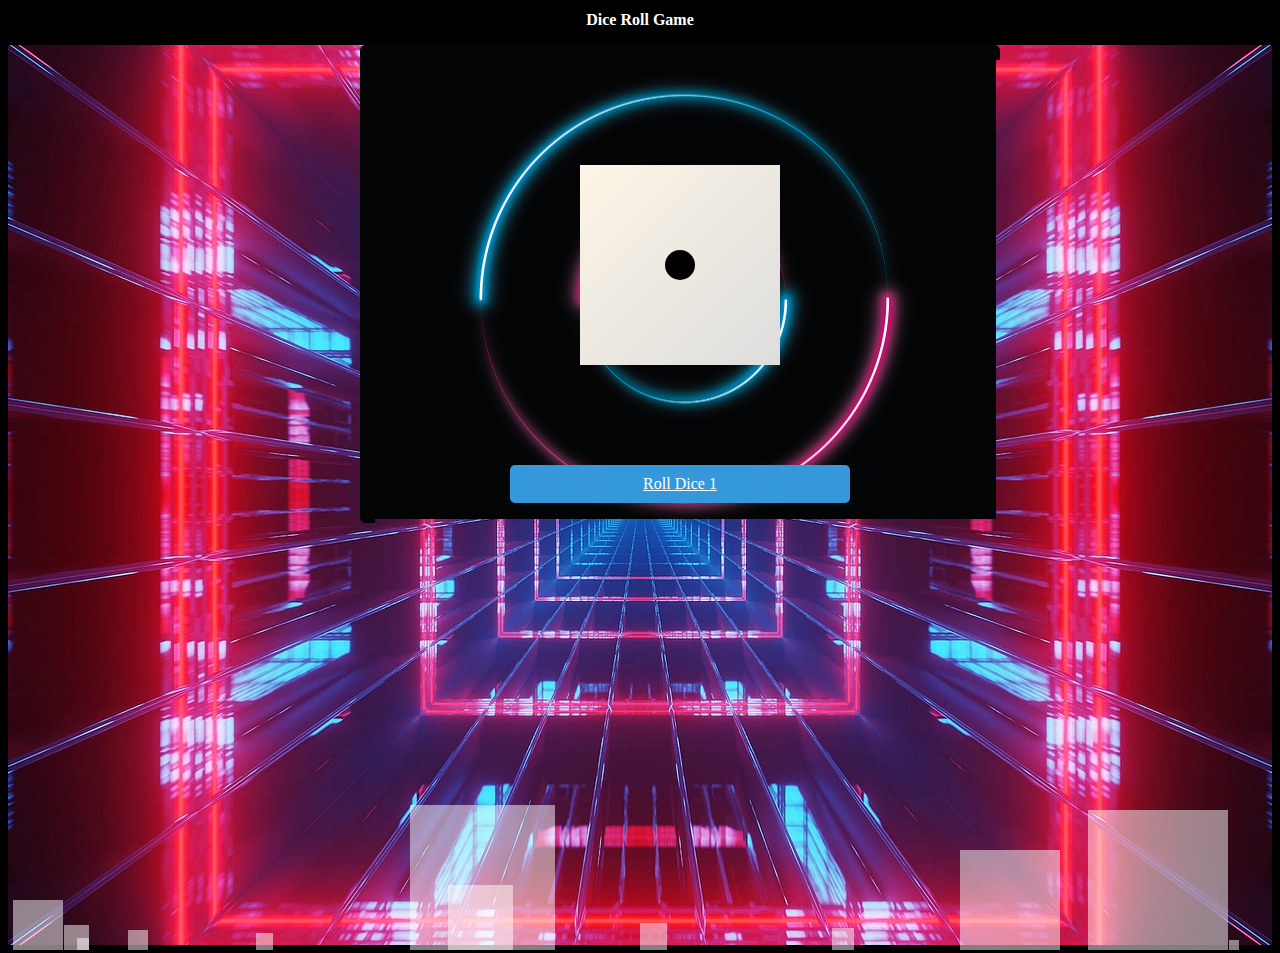
==== index.html @ da18c429 "Merge pull request #9 from tan8325/Sosa-Branch" ====
<!DOCTYPE html>
<html lang="en">
<head>
    <meta charset="UTF-8">
    <meta name="viewport" content="width=device-width, initial-scale=1.0">
    <title>Dice</title>
    <link rel="stylesheet" type="text/css" href="style.css">
    <link rel="stylesheet" type="text/css" href="backgroundstyle.css"> 
</head>
<body>
<h1>Dice Roll Game</h1>
<div class="backing"> <!-- backgroundstyle.css -->
    <ul class="die"> <!-- backgroundstyle.css -->
        <li></li>        <!-- backgroundstyle.css -->
        <li></li>
        <li></li>
        <li></li>
        <li></li>
        <li></li>
        <li></li>
        <li></li>
        <li></li>
        <li></li>
        <li></li>
        <li></li>
        <div class="container back">
            <div class="dice1" id="dice1">
                <div class="face face1">
                    <div class="dot"></div>
                </div>
                <div class="face face2">
                    <div class="dot"></div>
                    <div class="dot"></div>
                </div>
                <div class="face face3">
                    <div class="dot"></div>
                    <div class="dot"></div>
                    <div class="dot"></div>
                </div>
                <div class="face face4">
                    <div class="dot"></div>
                    <div class="dot"></div>
                    <div class="dot"></div>
                    <div class="dot"></div>
                </div>
                <div class="face face5">
                    <div class="dot"></div>
                    <div class="dot"></div>
                    <div class="dot"></div>
                    <div class="dot"></div>
                    <div class="dot"></div>
                </div>
                <div class="face face6">
                    <div class="dot"></div>
                    <div class="dot"></div>
                    <div class="dot"></div>
                    <div class="dot"></div>
                    <div class="dot"></div>
                    <div class="dot"></div>	
                </div>
            </div>
            <div class="dice2" id="dice2">
                <div class="face face1">
                    <div class="dot"></div>
                </div>
                <div class="face face2">
                    <div class="dot"></div>
                    <div class="dot"></div>
                </div>
                <div class="face face3">
                    <div class="dot"></div>
                    <div class="dot"></div>
                    <div class="dot"></div>
                </div>
                <div class="face face4">
                    <div class="dot"></div>
                    <div class="dot"></div>
                    <div class="dot"></div>
                    <div class="dot"></div>
                </div>
                <div class="face face5">
                    <div class="dot"></div>
                    <div class="dot"></div>
                    <div class="dot"></div>
                    <div class="dot"></div>
                    <div class="dot"></div>
                </div>
                <div class="face face6">
                    <div class="dot"></div>
                    <div class="dot"></div>
                    <div class="dot"></div>
                    <div class="dot"></div>
                    <div class="dot"></div>
                    <div class="dot"></div>	
                </div>
            </div>
            <a href="#dice1" id="dice1-link">Roll Dice 1</a>
            <a href="#dice2" id="dice2-link">Roll Dice 2</a>
            <a href="#dice3" id="dice3-link">Roll Dice 3</a>
        </div>
    </ul>
</div>
</body>
</html>
---- style.css ----
body {
  background: rgb(0,0,0);
/*  background: rgb(4, 68, 15);*/
}

h1{
  text-align: center;
  color: white;
  font-size: 16px;
}

.container {
  width: 100%;
  max-width: 600px;
  margin: 0 auto;
  padding: 20px;
/*  background-color: white;*/
  background: center url("images/tunnel.png"); /* background added by Sosa */
  background-size: cover;                      /* added by Sosa */
  border-radius: 5px;
  box-shadow: 0 0 10px rgba(0, 0, 0, 0.2);
  overflow: hidden;
}

.container a{
    padding: 10px 20px;
    background-color: #3498db;
    color: white;
    border: none;
    border-radius: 5px;
    cursor: pointer;
    font-size: 16px;
    display: block;
    text-align: center;
    width: 50%; /* blue button shortened by Sosa */
    margin: auto; /* added by Sosa */
}

.container a:hover {
  background-color: #0056b3; /* Darker blue on hover */
}

.dice1 {
  position: relative;
  width: 200px;
  height: 200px;
  margin: 100px auto;
  transform-style: preserve-3d;
}

.dice2 {
  position: relative;
  width: 200px;
  height: 200px;
  margin: 100px auto;
  transform-style: preserve-3d;
  transform: rotateX(180deg) rotateY(0deg); /* start on face4 */
}


/* On initial page load hide dice2, dice2 button, and dice3 button */
#dice2, #dice2-link, #dice3-link {
  display: none;
}

/* When dice1 roll button is clicked hide dice1 roll button, show dice2 roll button, and do roll1 animation on dice1 */
#dice1:target ~ #dice1-link {
  display: none;
}

#dice1:target ~ #dice2-link {
  display: block;
}

#dice1:target {
  animation: roll1 5s ease-in-out;
  animation-fill-mode: forwards
}

/* When dice2 roll button is clicked hide dice1 roll button, hide dice1, show dice3 roll button, show dice2, do roll2 animation on dice2 */

#dice1:target(+ #dice2:target){
  display: none;
}

#dice2:target ~ #dice2-link {
  display: none;
}

#dice2:target ~ #dice1-link {
  display: none;
}


#dice2:target ~ #dice3-link, #dice2:target{
  display: block;
}

#dice2:target{
  animation: roll2 5s ease-in-out;
  animation-delay: 0.3s;
  animation-fill-mode: forwards;
}


@keyframes roll1 {
  0% { transform: rotateX(0deg) rotateY(0deg); }
  16.66% { transform: rotateX(0deg) rotateY(60deg); }
  33.33% { transform: rotateX(60deg) rotateY(0deg); }
  50% { transform: rotateX(60deg) rotateY(60deg); }
  66.66% { transform: rotateX(-60deg) rotateY(0deg); }
  83.33% { transform: rotateX(0deg) rotateY(-60deg); }
  100% { transform: rotateX(180deg) rotateY(0deg); } /* land on face4 */
}

@keyframes roll2 {
  0% { transform: rotateX(180deg) rotateY(0deg); }
  16.66% { transform: rotateX(-60deg) rotateY(0deg); } 
  33.33% { transform: rotateX(60deg) rotateY(-60deg); }
  50% { transform: rotateX(60deg) rotateY(0deg); } 
  66.66% { transform: rotateX(0deg) rotateY(60deg); } 
  83.33% { transform: rotateX(0deg) rotateY(0deg); }
  100% { transform: rotateX(90deg) rotateY(0deg); }  /*land on face5 */
}


.face {
  width: 200px;
  height: 200px;
  background: linear-gradient(to right bottom, oldlace, #ddd);
  position: absolute;
}

.face1 { transform: rotateY(0deg) translateZ(100px); }
.face2 { transform: rotateX(90deg) translateZ(100px); }
.face3 { transform: rotateY(90deg) translateZ(100px); }
.face4 { transform: rotateY(180deg) translateZ(100px); }
.face5 { transform: rotateX(-90deg) translateZ(100px); }
.face6 { transform: rotateY(-90deg) translateZ(100px); }

.dot {
  width: 30px;
  height: 30px;
  background: black;
  border-radius: 50%;
  position: absolute;
  transform: translate(-50%, -50%);
}

/* Points on Face 1 */
.face1 .dot:nth-child(1) { top: 50%; left: 50%; }

/* Points on Face 2 */
.face2 .dot:nth-child(1) { top: 30%; left: 30%; }
.face2 .dot:nth-child(2) { top: 70%; left: 70%; }

/* Points on Face 3 */
.face3 .dot:nth-child(1) { top: 30%; left: 30%; }
.face3 .dot:nth-child(2) { top: 50%; left: 50%; }
.face3 .dot:nth-child(3) { top: 70%; left: 70%; }

/* Points on Face 4 */
.face4 .dot:nth-child(1) { top: 30%; left: 30%; }
.face4 .dot:nth-child(2) { top: 30%; left: 70%; }
.face4 .dot:nth-child(3) { top: 70%; left: 30%; }
.face4 .dot:nth-child(4) { top: 70%; left: 70%; }

/* Points on Face 5 */
.face5 .dot:nth-child(1) { top: 30%; left: 30%; }
.face5 .dot:nth-child(2) { top: 30%; left: 70%; }
.face5 .dot:nth-child(3) { top: 50%; left: 50%; }
.face5 .dot:nth-child(4) { top: 70%; left: 30%; }
.face5 .dot:nth-child(5) { top: 70%; left: 70%; }

/* Points on Face 6 */
.face6 .dot:nth-child(1) { top: 30%; left: 30%; }
.face6 .dot:nth-child(2) { top: 30%; left: 50%; }
.face6 .dot:nth-child(3) { top: 30%; left: 70%; }
.face6 .dot:nth-child(4) { top: 70%; left: 30%; }
.face6 .dot:nth-child(5) { top: 70%; left: 50%; }
.face6 .dot:nth-child(6) { top: 70%; left: 70%; }
---- backgroundstyle.css ----
/* backgroundstyle.css */


.backing
{
    background: center url("images/neon.jpg");
    width: 100%;
    height:100vh;
}

.die
{
    top: 0;
    left: 0;
    width: 100%;
    height: 100%;
    overflow: hidden;
}

.die li
{
    background: rgba(255, 255, 255, 0.5);
    position: absolute;
    list-style: none;
    display: block;
    width: 20px;
    height: 20px;
    animation: animate 5s linear infinite;
    bottom: -50px;
    
}

.die li:nth-child(1)
{
    left: 1%;
    width: 50px;
    height: 50px;
    animation-duration: 5s;
}


.die li:nth-child(2)
{
    left: 5%;
    width: 25px;
    height: 25px;
    animation-duration: 25s;
}

.die li:nth-child(3)
{
    left: 10%;
    width: 20px;
    height: 20px;
    animation-duration: 11s;
}

.die li:nth-child(4)
{
    left: 35%;
    width: 65px;
    height: 65px;
    animation-duration: 21s;
}

.die li:nth-child(5)
{
    left: 65%;
    width: 22px;
    height: 22px;
    animation-duration: 15s;
}

.die li:nth-child(6)
{
    left: 75%;
    width: 100px;
    height: 100px;
    animation-duration: 7s;
}

.die li:nth-child(7)
{
    left: 32%;
    width: 145px;
    height: 145px;
    animation-duration: 18s;
}

.die li:nth-child(8)
{
    left: 50%;
    width: 27px;
    height: 27px;
    animation-duration: 40s;
}

.die li:nth-child(9)
{
    left: 20%;
    width: 17px;
    height: 17px;
    animation-duration: 30s;
}

.die  li:nth-child(10)
{
    left: 85%;
    width: 140px;
    height: 140px;
    animation-duration: 11s;
}

.die  li:nth-child(11)
{
    left: 96%;
    width: 10px;
    height: 10px;
    animation-duration: 8s;
}

.die  li:nth-child(12)
{
    left: 6%;
    width: 12px;
    height: 12px;
    animation-duration: 4s;
}

@keyframes animate 
{

    50%
    {
        transform: translateY(0) rotate(0deg);
        opacity: 1;
        border-radius: 0;
    }

    50%
    {
        transform: translateY(-1000px) rotate(720deg);
        opacity: 1;
        border-radius: 0%;
    }


}

.back 
{
  --b: 5px;  /* border thickness */
  --d: -1px; /* distance from the edge */
  --o: 15px; /* offset on hover */
  --s: 1;    /* direction of the hover effect (+1 or -1)*/
  
  --_d: calc(var(--d) + var(--s)*1em);
  --_g: calc(100% - 2*(var(--_d) + var(--b)));
  --_m:
    conic-gradient(from 90deg at var(--_d) var(--_d),#0000 25%,#000 0)
     0 0/calc(100% - var(--_d)) calc(100% - var(--_d)),
    linear-gradient(#000 0 0) 50%/var(--_g) var(--_g) no-repeat;
  -webkit-mask: var(--_m);
          mask: var(--_m);
  font-size: 0;
  cursor: pointer;
  transition: .35s;
}

.back:hover 
{
  font-size: var(--o);
}
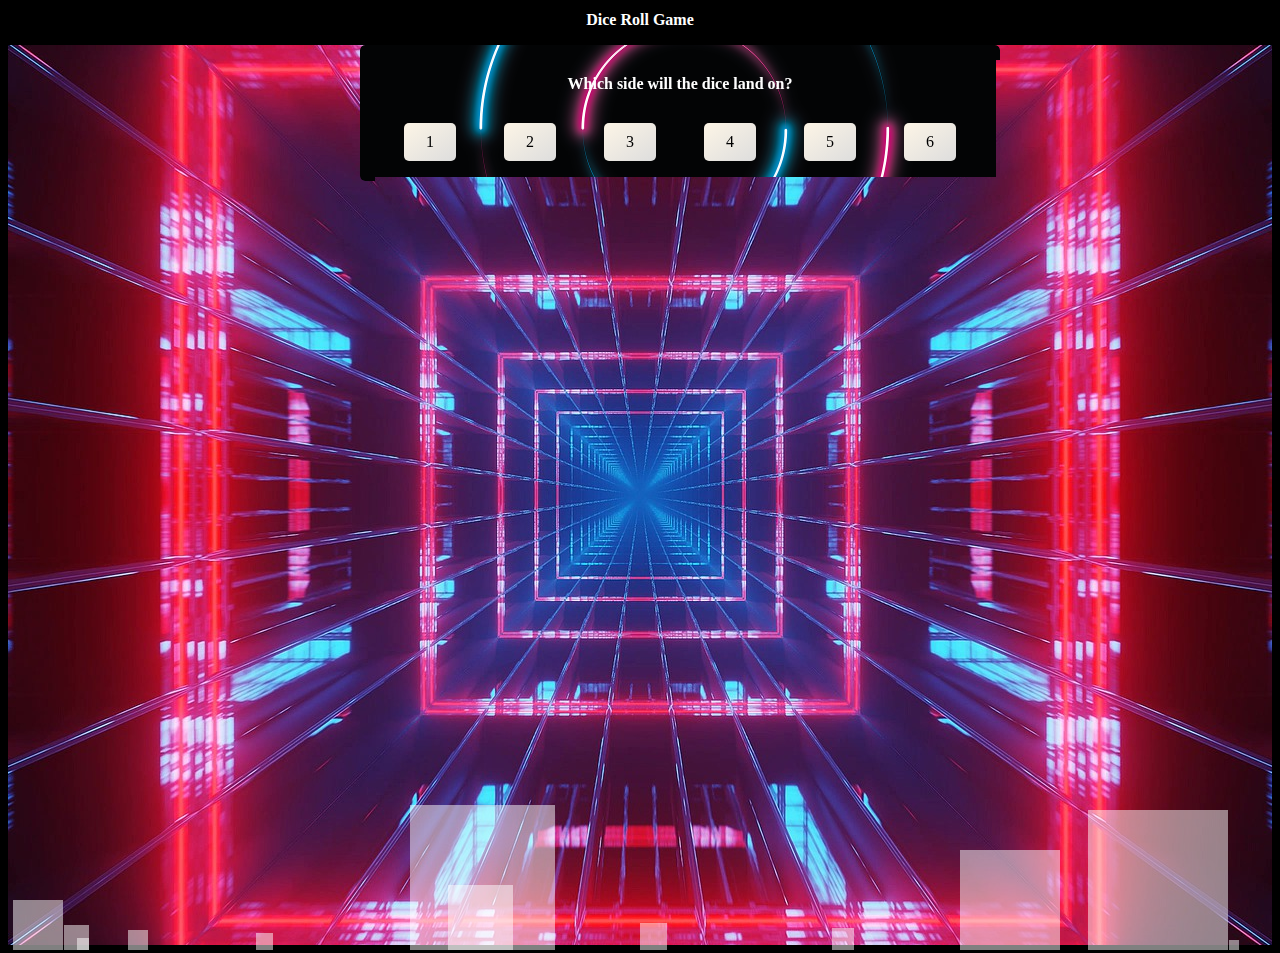
==== commit af3c0bfa: "Add files via upload" ====
--- a/index.html
+++ b/index.html
@@ -24,79 +24,231 @@
         <li></li>
         <li></li>
         <div class="container back">
-            <div class="dice1" id="dice1">
-                <div class="face face1">
-                    <div class="dot"></div>
-                </div>
-                <div class="face face2">
-                    <div class="dot"></div>
-                    <div class="dot"></div>
-                </div>
-                <div class="face face3">
-                    <div class="dot"></div>
-                    <div class="dot"></div>
-                    <div class="dot"></div>
-                </div>
-                <div class="face face4">
-                    <div class="dot"></div>
-                    <div class="dot"></div>
-                    <div class="dot"></div>
-                    <div class="dot"></div>
-                </div>
-                <div class="face face5">
-                    <div class="dot"></div>
-                    <div class="dot"></div>
-                    <div class="dot"></div>
-                    <div class="dot"></div>
-                    <div class="dot"></div>
-                </div>
-                <div class="face face6">
-                    <div class="dot"></div>
-                    <div class="dot"></div>
-                    <div class="dot"></div>
-                    <div class="dot"></div>
-                    <div class="dot"></div>
-                    <div class="dot"></div>	
-                </div>
-            </div>
-            <div class="dice2" id="dice2">
-                <div class="face face1">
-                    <div class="dot"></div>
-                </div>
-                <div class="face face2">
-                    <div class="dot"></div>
-                    <div class="dot"></div>
-                </div>
-                <div class="face face3">
-                    <div class="dot"></div>
-                    <div class="dot"></div>
-                    <div class="dot"></div>
-                </div>
-                <div class="face face4">
-                    <div class="dot"></div>
-                    <div class="dot"></div>
-                    <div class="dot"></div>
-                    <div class="dot"></div>
-                </div>
-                <div class="face face5">
-                    <div class="dot"></div>
-                    <div class="dot"></div>
-                    <div class="dot"></div>
-                    <div class="dot"></div>
-                    <div class="dot"></div>
-                </div>
-                <div class="face face6">
-                    <div class="dot"></div>
-                    <div class="dot"></div>
-                    <div class="dot"></div>
-                    <div class="dot"></div>
-                    <div class="dot"></div>
-                    <div class="dot"></div>	
-                </div>
-            </div>
-            <a href="#dice1" id="dice1-link">Roll Dice 1</a>
-            <a href="#dice2" id="dice2-link">Roll Dice 2</a>
-            <a href="#dice3" id="dice3-link">Roll Dice 3</a>
+            <h1>Which side will the dice land on?</h1>
+            <div class="reverse">
+                <a href="#dice1-1" class="white-box" id="choice1">1</a>
+                <a href="#dice1-2" class="white-box" id="choice2">2</a>
+                <a href="#dice1-3" class="white-box" id="choice3">3</a>
+                <a href="#dice1-4" class="white-box" id="choice4">4</a>
+                <a href="#dice1-5" class="white-box" id="choice5">5</a>
+                <a href="#dice1-6" class="white-box" id="choice6">6</a>
+            </div>
+            <div class="dice1" id="dice1-1">
+                <div class="face face1">
+                    <div class="dot"></div>
+                </div>
+                <div class="face face2">
+                    <div class="dot"></div>
+                    <div class="dot"></div>
+                </div>
+                <div class="face face3">
+                    <div class="dot"></div>
+                    <div class="dot"></div>
+                    <div class="dot"></div>
+                </div>
+                <div class="face face4">
+                    <div class="dot"></div>
+                    <div class="dot"></div>
+                    <div class="dot"></div>
+                    <div class="dot"></div>
+                </div>
+                <div class="face face5">
+                    <div class="dot"></div>
+                    <div class="dot"></div>
+                    <div class="dot"></div>
+                    <div class="dot"></div>
+                    <div class="dot"></div>
+                </div>
+                <div class="face face6">
+                    <div class="dot"></div>
+                    <div class="dot"></div>
+                    <div class="dot"></div>
+                    <div class="dot"></div>
+                    <div class="dot"></div>
+                    <div class="dot"></div>	
+                </div>
+            </div>
+            <h1 id="lose1">The dice landed on 4. You lose!</h1>
+            <div class="dice1" id="dice1-2">
+                <div class="face face1">
+                    <div class="dot"></div>
+                </div>
+                <div class="face face2">
+                    <div class="dot"></div>
+                    <div class="dot"></div>
+                </div>
+                <div class="face face3">
+                    <div class="dot"></div>
+                    <div class="dot"></div>
+                    <div class="dot"></div>
+                </div>
+                <div class="face face4">
+                    <div class="dot"></div>
+                    <div class="dot"></div>
+                    <div class="dot"></div>
+                    <div class="dot"></div>
+                </div>
+                <div class="face face5">
+                    <div class="dot"></div>
+                    <div class="dot"></div>
+                    <div class="dot"></div>
+                    <div class="dot"></div>
+                    <div class="dot"></div>
+                </div>
+                <div class="face face6">
+                    <div class="dot"></div>
+                    <div class="dot"></div>
+                    <div class="dot"></div>
+                    <div class="dot"></div>
+                    <div class="dot"></div>
+                    <div class="dot"></div>	
+                </div>
+            </div>
+            <h1 id="lose2">The dice landed on 4. You lose!</h1>
+            <div class="dice1" id="dice1-3">
+                <div class="face face1">
+                    <div class="dot"></div>
+                </div>
+                <div class="face face2">
+                    <div class="dot"></div>
+                    <div class="dot"></div>
+                </div>
+                <div class="face face3">
+                    <div class="dot"></div>
+                    <div class="dot"></div>
+                    <div class="dot"></div>
+                </div>
+                <div class="face face4">
+                    <div class="dot"></div>
+                    <div class="dot"></div>
+                    <div class="dot"></div>
+                    <div class="dot"></div>
+                </div>
+                <div class="face face5">
+                    <div class="dot"></div>
+                    <div class="dot"></div>
+                    <div class="dot"></div>
+                    <div class="dot"></div>
+                    <div class="dot"></div>
+                </div>
+                <div class="face face6">
+                    <div class="dot"></div>
+                    <div class="dot"></div>
+                    <div class="dot"></div>
+                    <div class="dot"></div>
+                    <div class="dot"></div>
+                    <div class="dot"></div>	
+                </div>
+            </div>
+            <h1 id="lose3">The dice landed on 4. You lose!</h1>
+            <div class="dice1" id="dice1-4">
+                <div class="face face1">
+                    <div class="dot"></div>
+                </div>
+                <div class="face face2">
+                    <div class="dot"></div>
+                    <div class="dot"></div>
+                </div>
+                <div class="face face3">
+                    <div class="dot"></div>
+                    <div class="dot"></div>
+                    <div class="dot"></div>
+                </div>
+                <div class="face face4">
+                    <div class="dot"></div>
+                    <div class="dot"></div>
+                    <div class="dot"></div>
+                    <div class="dot"></div>
+                </div>
+                <div class="face face5">
+                    <div class="dot"></div>
+                    <div class="dot"></div>
+                    <div class="dot"></div>
+                    <div class="dot"></div>
+                    <div class="dot"></div>
+                </div>
+                <div class="face face6">
+                    <div class="dot"></div>
+                    <div class="dot"></div>
+                    <div class="dot"></div>
+                    <div class="dot"></div>
+                    <div class="dot"></div>
+                    <div class="dot"></div>	
+                </div>
+            </div>
+            <h1 id="lose4">The dice landed on 4. You win!</h1>
+            <div class="dice1" id="dice1-5">
+                <div class="face face1">
+                    <div class="dot"></div>
+                </div>
+                <div class="face face2">
+                    <div class="dot"></div>
+                    <div class="dot"></div>
+                </div>
+                <div class="face face3">
+                    <div class="dot"></div>
+                    <div class="dot"></div>
+                    <div class="dot"></div>
+                </div>
+                <div class="face face4">
+                    <div class="dot"></div>
+                    <div class="dot"></div>
+                    <div class="dot"></div>
+                    <div class="dot"></div>
+                </div>
+                <div class="face face5">
+                    <div class="dot"></div>
+                    <div class="dot"></div>
+                    <div class="dot"></div>
+                    <div class="dot"></div>
+                    <div class="dot"></div>
+                </div>
+                <div class="face face6">
+                    <div class="dot"></div>
+                    <div class="dot"></div>
+                    <div class="dot"></div>
+                    <div class="dot"></div>
+                    <div class="dot"></div>
+                    <div class="dot"></div>	
+                </div>
+            </div>
+            <h1 id="lose5">The dice landed on 4. You lose!</h1>
+            <div class="dice1" id="dice1-6">
+                <div class="face face1">
+                    <div class="dot"></div>
+                </div>
+                <div class="face face2">
+                    <div class="dot"></div>
+                    <div class="dot"></div>
+                </div>
+                <div class="face face3">
+                    <div class="dot"></div>
+                    <div class="dot"></div>
+                    <div class="dot"></div>
+                </div>
+                <div class="face face4">
+                    <div class="dot"></div>
+                    <div class="dot"></div>
+                    <div class="dot"></div>
+                    <div class="dot"></div>
+                </div>
+                <div class="face face5">
+                    <div class="dot"></div>
+                    <div class="dot"></div>
+                    <div class="dot"></div>
+                    <div class="dot"></div>
+                    <div class="dot"></div>
+                </div>
+                <div class="face face6">
+                    <div class="dot"></div>
+                    <div class="dot"></div>
+                    <div class="dot"></div>
+                    <div class="dot"></div>
+                    <div class="dot"></div>
+                    <div class="dot"></div>	
+                </div>
+            </div>
+            <h1 id="lose6">The dice landed on 4. You lose!</h1>
         </div>
     </ul>
 </div>
--- a/style.css
+++ b/style.css
@@ -22,22 +22,29 @@
   overflow: hidden;
 }
 
-.container a{
-    padding: 10px 20px;
-    background-color: #3498db;
-    color: white;
-    border: none;
-    border-radius: 5px;
-    cursor: pointer;
-    font-size: 16px;
-    display: block;
-    text-align: center;
-    width: 50%; /* blue button shortened by Sosa */
-    margin: auto; /* added by Sosa */
-}
-
-.container a:hover {
-  background-color: #0056b3; /* Darker blue on hover */
+.reverse{
+  margin-top: 30px; /* Adjust the value as needed to create the desired space */
+  display: flex;
+  flex-direction: reverse; 
+}
+
+.white-box {
+  padding: 10px 20px;
+  background: linear-gradient(to right bottom, oldlace, #ddd);
+  color: rgb(0, 0, 0);
+  border: none;
+  border-radius: 5px;
+  cursor: pointer;
+  font-size: 16px;
+  display: block;
+  text-align: center;
+  text-decoration: none; /* Remove the default underline on buttons */
+  width: 2%; /* blue button shortened by Sosa */
+  margin: auto; /* added by Sosa */
+}
+
+.white-box:hover {
+  background: gray; /* Darker blue on hover */
 }
 
 .dice1 {
@@ -58,51 +65,91 @@
 }
 
 
-/* On initial page load hide dice2, dice2 button, and dice3 button */
-#dice2, #dice2-link, #dice3-link {
+/* On initial page load hide #dice1-1,#dice1-2,#dice1-3,#dice1-4,#dice1-5,#dice1-6,#dice2,#lose1,#lose2,#lose3,#lose4,#lose5,#lose6 */
+#dice1-1,#dice1-2,#dice1-3,#dice1-4,#dice1-5,#dice1-6,#dice2,#lose1,#lose2,#lose3,#lose4,#lose5,#lose6{
   display: none;
 }
 
-/* When dice1 roll button is clicked hide dice1 roll button, show dice2 roll button, and do roll1 animation on dice1 */
-#dice1:target ~ #dice1-link {
-  display: none;
-}
-
-#dice1:target ~ #dice2-link {
-  display: block;
-}
-
-#dice1:target {
-  animation: roll1 5s ease-in-out;
-  animation-fill-mode: forwards
-}
-
-/* When dice2 roll button is clicked hide dice1 roll button, hide dice1, show dice3 roll button, show dice2, do roll2 animation on dice2 */
-
-#dice1:target(+ #dice2:target){
-  display: none;
-}
-
-#dice2:target ~ #dice2-link {
-  display: none;
-}
-
-#dice2:target ~ #dice1-link {
-  display: none;
-}
-
-
-#dice2:target ~ #dice3-link, #dice2:target{
-  display: block;
-}
-
-#dice2:target{
-  animation: roll2 5s ease-in-out;
-  animation-delay: 0.3s;
-  animation-fill-mode: forwards;
-}
-
-
+/* Choice1 is clicked show #dice1-1 and do roll animation and show lose msg */
+#dice1-1:target {
+  display: block;
+  animation: roll1 5s ease-in-out;
+  animation-fill-mode: forwards;
+}
+
+#dice1-1:target ~ #lose1 {
+  display: block;
+  animation: fadeIn 5s;
+}
+
+/* Choice2 is clicked show #dice1-2 and do roll animation and show lose msg */
+#dice1-2:target{
+  display: block;
+  animation: roll1 5s ease-in-out;
+  animation-fill-mode: forwards;
+}
+
+#dice1-2:target ~ #lose2 {
+  display: block;
+  animation: fadeIn 5s;
+}
+
+/* Choice3 is clicked show #dice1-3 and do roll animation and show lose msg */
+#dice1-3:target{
+  display: block;
+  animation: roll1 5s ease-in-out;
+  animation-fill-mode: forwards;
+}
+
+#dice1-3:target ~ #lose3 {
+  display: block;
+  animation: fadeIn 5s;
+}
+
+/* Choice4 is clicked show #dice1-4 and do roll animation and show win msg */
+#dice1-4:target{
+  display: block;
+  animation: roll1 5s ease-in-out;
+  animation-fill-mode: forwards;
+}
+
+#dice1-4:target ~ #lose4 {
+  display: block;
+  animation: fadeIn 5s;
+}
+
+/* Choice5 is clicked hide show #dice1-5 and do roll animation and show lose msg */
+#dice1-5:target{
+  display: block;
+  animation: roll1 5s ease-in-out;
+  animation-fill-mode: forwards;
+}
+
+#dice1-5:target ~ #lose5 {
+  display: block;
+  animation: fadeIn 5s;
+}
+
+/* Choice6 is clicked show #dice1-6 and do roll animation and show lose msg */
+#dice1-6:target{
+  display: block;
+  animation: roll1 5s ease-in-out;
+  animation-fill-mode: forwards;
+}
+
+#dice1-6:target ~ #lose6 {
+  display: block;
+  animation: fadeIn 5s;
+}
+
+@keyframes fadeIn {
+  0%, 99%{
+    opacity: 0;
+  }
+  100% {
+    opacity: 1;
+  }
+}
 @keyframes roll1 {
   0% { transform: rotateX(0deg) rotateY(0deg); }
   16.66% { transform: rotateX(0deg) rotateY(60deg); }
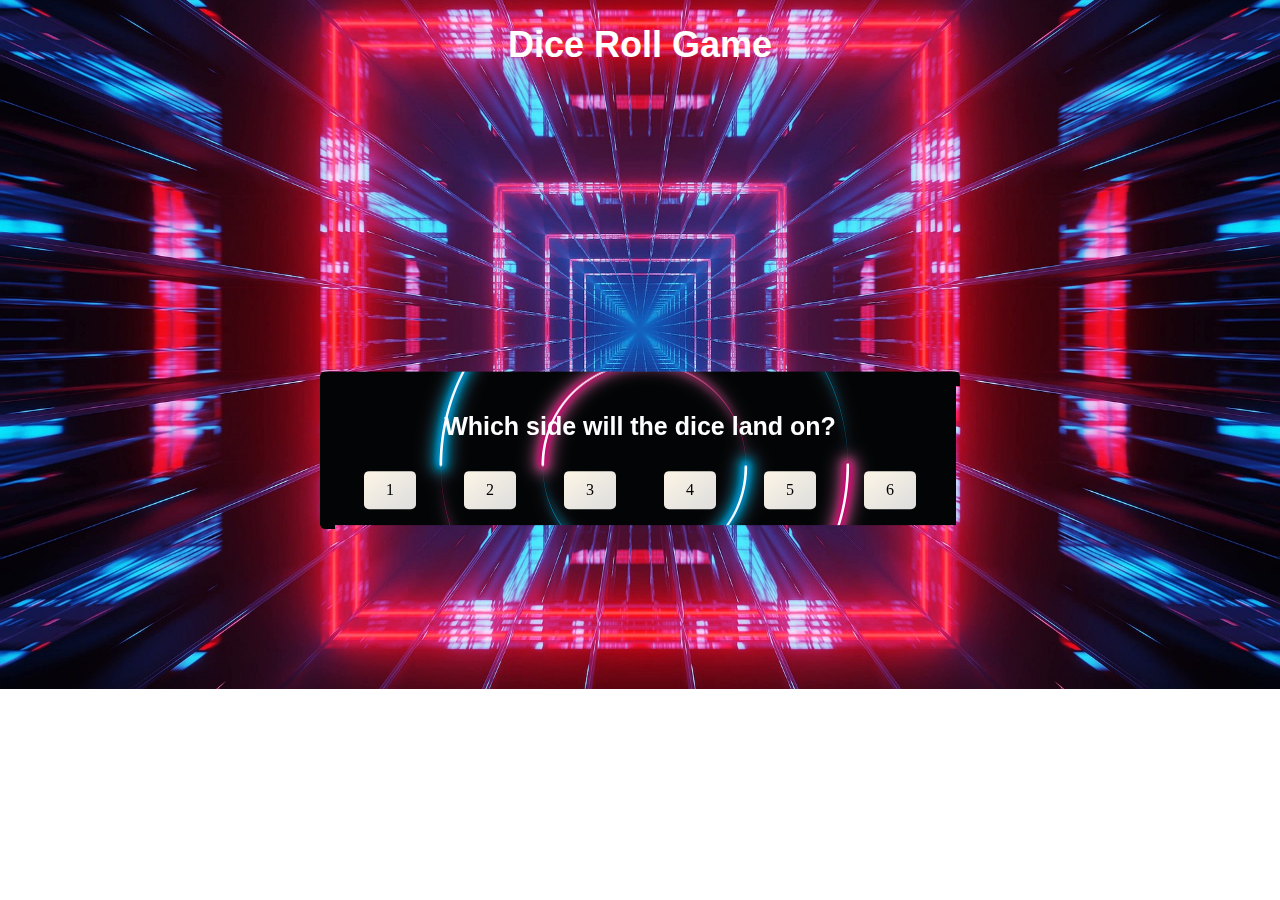
==== commit 5391a3c9: "Add files via upload" ====
--- a/index.html
+++ b/index.html
@@ -1,256 +1,255 @@
-<!DOCTYPE html>
-<html lang="en">
-<head>
-    <meta charset="UTF-8">
-    <meta name="viewport" content="width=device-width, initial-scale=1.0">
-    <title>Dice</title>
-    <link rel="stylesheet" type="text/css" href="style.css">
-    <link rel="stylesheet" type="text/css" href="backgroundstyle.css"> 
-</head>
-<body>
-<h1>Dice Roll Game</h1>
-<div class="backing"> <!-- backgroundstyle.css -->
-    <ul class="die"> <!-- backgroundstyle.css -->
-        <li></li>        <!-- backgroundstyle.css -->
-        <li></li>
-        <li></li>
-        <li></li>
-        <li></li>
-        <li></li>
-        <li></li>
-        <li></li>
-        <li></li>
-        <li></li>
-        <li></li>
-        <li></li>
-        <div class="container back">
-            <h1>Which side will the dice land on?</h1>
-            <div class="reverse">
-                <a href="#dice1-1" class="white-box" id="choice1">1</a>
-                <a href="#dice1-2" class="white-box" id="choice2">2</a>
-                <a href="#dice1-3" class="white-box" id="choice3">3</a>
-                <a href="#dice1-4" class="white-box" id="choice4">4</a>
-                <a href="#dice1-5" class="white-box" id="choice5">5</a>
-                <a href="#dice1-6" class="white-box" id="choice6">6</a>
-            </div>
-            <div class="dice1" id="dice1-1">
-                <div class="face face1">
-                    <div class="dot"></div>
-                </div>
-                <div class="face face2">
-                    <div class="dot"></div>
-                    <div class="dot"></div>
-                </div>
-                <div class="face face3">
-                    <div class="dot"></div>
-                    <div class="dot"></div>
-                    <div class="dot"></div>
-                </div>
-                <div class="face face4">
-                    <div class="dot"></div>
-                    <div class="dot"></div>
-                    <div class="dot"></div>
-                    <div class="dot"></div>
-                </div>
-                <div class="face face5">
-                    <div class="dot"></div>
-                    <div class="dot"></div>
-                    <div class="dot"></div>
-                    <div class="dot"></div>
-                    <div class="dot"></div>
-                </div>
-                <div class="face face6">
-                    <div class="dot"></div>
-                    <div class="dot"></div>
-                    <div class="dot"></div>
-                    <div class="dot"></div>
-                    <div class="dot"></div>
-                    <div class="dot"></div>	
-                </div>
-            </div>
-            <h1 id="lose1">The dice landed on 4. You lose!</h1>
-            <div class="dice1" id="dice1-2">
-                <div class="face face1">
-                    <div class="dot"></div>
-                </div>
-                <div class="face face2">
-                    <div class="dot"></div>
-                    <div class="dot"></div>
-                </div>
-                <div class="face face3">
-                    <div class="dot"></div>
-                    <div class="dot"></div>
-                    <div class="dot"></div>
-                </div>
-                <div class="face face4">
-                    <div class="dot"></div>
-                    <div class="dot"></div>
-                    <div class="dot"></div>
-                    <div class="dot"></div>
-                </div>
-                <div class="face face5">
-                    <div class="dot"></div>
-                    <div class="dot"></div>
-                    <div class="dot"></div>
-                    <div class="dot"></div>
-                    <div class="dot"></div>
-                </div>
-                <div class="face face6">
-                    <div class="dot"></div>
-                    <div class="dot"></div>
-                    <div class="dot"></div>
-                    <div class="dot"></div>
-                    <div class="dot"></div>
-                    <div class="dot"></div>	
-                </div>
-            </div>
-            <h1 id="lose2">The dice landed on 4. You lose!</h1>
-            <div class="dice1" id="dice1-3">
-                <div class="face face1">
-                    <div class="dot"></div>
-                </div>
-                <div class="face face2">
-                    <div class="dot"></div>
-                    <div class="dot"></div>
-                </div>
-                <div class="face face3">
-                    <div class="dot"></div>
-                    <div class="dot"></div>
-                    <div class="dot"></div>
-                </div>
-                <div class="face face4">
-                    <div class="dot"></div>
-                    <div class="dot"></div>
-                    <div class="dot"></div>
-                    <div class="dot"></div>
-                </div>
-                <div class="face face5">
-                    <div class="dot"></div>
-                    <div class="dot"></div>
-                    <div class="dot"></div>
-                    <div class="dot"></div>
-                    <div class="dot"></div>
-                </div>
-                <div class="face face6">
-                    <div class="dot"></div>
-                    <div class="dot"></div>
-                    <div class="dot"></div>
-                    <div class="dot"></div>
-                    <div class="dot"></div>
-                    <div class="dot"></div>	
-                </div>
-            </div>
-            <h1 id="lose3">The dice landed on 4. You lose!</h1>
-            <div class="dice1" id="dice1-4">
-                <div class="face face1">
-                    <div class="dot"></div>
-                </div>
-                <div class="face face2">
-                    <div class="dot"></div>
-                    <div class="dot"></div>
-                </div>
-                <div class="face face3">
-                    <div class="dot"></div>
-                    <div class="dot"></div>
-                    <div class="dot"></div>
-                </div>
-                <div class="face face4">
-                    <div class="dot"></div>
-                    <div class="dot"></div>
-                    <div class="dot"></div>
-                    <div class="dot"></div>
-                </div>
-                <div class="face face5">
-                    <div class="dot"></div>
-                    <div class="dot"></div>
-                    <div class="dot"></div>
-                    <div class="dot"></div>
-                    <div class="dot"></div>
-                </div>
-                <div class="face face6">
-                    <div class="dot"></div>
-                    <div class="dot"></div>
-                    <div class="dot"></div>
-                    <div class="dot"></div>
-                    <div class="dot"></div>
-                    <div class="dot"></div>	
-                </div>
-            </div>
-            <h1 id="lose4">The dice landed on 4. You win!</h1>
-            <div class="dice1" id="dice1-5">
-                <div class="face face1">
-                    <div class="dot"></div>
-                </div>
-                <div class="face face2">
-                    <div class="dot"></div>
-                    <div class="dot"></div>
-                </div>
-                <div class="face face3">
-                    <div class="dot"></div>
-                    <div class="dot"></div>
-                    <div class="dot"></div>
-                </div>
-                <div class="face face4">
-                    <div class="dot"></div>
-                    <div class="dot"></div>
-                    <div class="dot"></div>
-                    <div class="dot"></div>
-                </div>
-                <div class="face face5">
-                    <div class="dot"></div>
-                    <div class="dot"></div>
-                    <div class="dot"></div>
-                    <div class="dot"></div>
-                    <div class="dot"></div>
-                </div>
-                <div class="face face6">
-                    <div class="dot"></div>
-                    <div class="dot"></div>
-                    <div class="dot"></div>
-                    <div class="dot"></div>
-                    <div class="dot"></div>
-                    <div class="dot"></div>	
-                </div>
-            </div>
-            <h1 id="lose5">The dice landed on 4. You lose!</h1>
-            <div class="dice1" id="dice1-6">
-                <div class="face face1">
-                    <div class="dot"></div>
-                </div>
-                <div class="face face2">
-                    <div class="dot"></div>
-                    <div class="dot"></div>
-                </div>
-                <div class="face face3">
-                    <div class="dot"></div>
-                    <div class="dot"></div>
-                    <div class="dot"></div>
-                </div>
-                <div class="face face4">
-                    <div class="dot"></div>
-                    <div class="dot"></div>
-                    <div class="dot"></div>
-                    <div class="dot"></div>
-                </div>
-                <div class="face face5">
-                    <div class="dot"></div>
-                    <div class="dot"></div>
-                    <div class="dot"></div>
-                    <div class="dot"></div>
-                    <div class="dot"></div>
-                </div>
-                <div class="face face6">
-                    <div class="dot"></div>
-                    <div class="dot"></div>
-                    <div class="dot"></div>
-                    <div class="dot"></div>
-                    <div class="dot"></div>
-                    <div class="dot"></div>	
-                </div>
-            </div>
-            <h1 id="lose6">The dice landed on 4. You lose!</h1>
-        </div>
-    </ul>
-</div>
-</body>
-</html>
+<!DOCTYPE html>
+<html lang="en">
+<head>
+    <meta charset="UTF-8">
+    <meta name="viewport" content="width=device-width, initial-scale=1.0">
+    <title>Dice</title>
+    <link rel="stylesheet" type="text/css" href="style.css">
+    <link rel="stylesheet" type="text/css" href="backgroundstyle.css"> 
+</head>
+<body>
+<h1>Dice Roll Game</h1>
+<ul class="die"> <!-- backgroundstyle.css -->
+    <li></li>        <!-- backgroundstyle.css -->
+    <li></li>
+    <li></li>
+    <li></li>
+    <li></li>
+    <li></li>
+    <li></li>
+    <li></li>
+    <li></li>
+    <li></li>
+    <li></li>
+    <li></li>
+    <div class="container back">
+        <h2>Which side will the dice land on?</h2>
+        <div class="reverse">
+            <a href="#dice1-1" class="white-box" id="choice1">1</a>
+            <a href="#dice1-2" class="white-box" id="choice2">2</a>
+            <a href="#dice1-3" class="white-box" id="choice3">3</a>
+            <a href="#dice1-4" class="white-box" id="choice4">4</a>
+            <a href="#dice1-5" class="white-box" id="choice5">5</a>
+            <a href="#dice1-6" class="white-box" id="choice6">6</a>
+        </div>
+        <div class="dice1" id="dice1-1">
+            <div class="face face1">
+                <div class="dot"></div>
+            </div>
+            <div class="face face2">
+                <div class="dot"></div>
+                <div class="dot"></div>
+            </div>
+            <div class="face face3">
+                <div class="dot"></div>
+                <div class="dot"></div>
+                <div class="dot"></div>
+            </div>
+            <div class="face face4">
+                <div class="dot"></div>
+                <div class="dot"></div>
+                <div class="dot"></div>
+                <div class="dot"></div>
+            </div>
+            <div class="face face5">
+                <div class="dot"></div>
+                <div class="dot"></div>
+                <div class="dot"></div>
+                <div class="dot"></div>
+                <div class="dot"></div>
+            </div>
+            <div class="face face6">
+                <div class="dot"></div>
+                <div class="dot"></div>
+                <div class="dot"></div>
+                <div class="dot"></div>
+                <div class="dot"></div>
+                <div class="dot"></div>	
+            </div>
+        </div>
+        <h2 id="lose1">The dice landed on 4. You lose!</h2>
+        <div class="dice1" id="dice1-2">
+            <div class="face face1">
+                <div class="dot"></div>
+            </div>
+            <div class="face face2">
+                <div class="dot"></div>
+                <div class="dot"></div>
+            </div>
+            <div class="face face3">
+                <div class="dot"></div>
+                <div class="dot"></div>
+                <div class="dot"></div>
+            </div>
+            <div class="face face4">
+                <div class="dot"></div>
+                <div class="dot"></div>
+                <div class="dot"></div>
+                <div class="dot"></div>
+            </div>
+            <div class="face face5">
+                <div class="dot"></div>
+                <div class="dot"></div>
+                <div class="dot"></div>
+                <div class="dot"></div>
+                <div class="dot"></div>
+            </div>
+            <div class="face face6">
+                <div class="dot"></div>
+                <div class="dot"></div>
+                <div class="dot"></div>
+                <div class="dot"></div>
+                <div class="dot"></div>
+                <div class="dot"></div>	
+            </div>
+        </div>
+        <h2 id="lose2">The dice landed on 4. You lose!</h2>
+        <div class="dice1" id="dice1-3">
+            <div class="face face1">
+                <div class="dot"></div>
+            </div>
+            <div class="face face2">
+                <div class="dot"></div>
+                <div class="dot"></div>
+            </div>
+            <div class="face face3">
+                <div class="dot"></div>
+                <div class="dot"></div>
+                <div class="dot"></div>
+            </div>
+            <div class="face face4">
+                <div class="dot"></div>
+                <div class="dot"></div>
+                <div class="dot"></div>
+                <div class="dot"></div>
+            </div>
+            <div class="face face5">
+                <div class="dot"></div>
+                <div class="dot"></div>
+                <div class="dot"></div>
+                <div class="dot"></div>
+                <div class="dot"></div>
+            </div>
+            <div class="face face6">
+                <div class="dot"></div>
+                <div class="dot"></div>
+                <div class="dot"></div>
+                <div class="dot"></div>
+                <div class="dot"></div>
+                <div class="dot"></div>	
+            </div>
+        </div>
+        <h2 id="lose3">The dice landed on 4. You lose!</h2>
+        <div class="dice1" id="dice1-4">
+            <div class="face face1">
+                <div class="dot"></div>
+            </div>
+            <div class="face face2">
+                <div class="dot"></div>
+                <div class="dot"></div>
+            </div>
+            <div class="face face3">
+                <div class="dot"></div>
+                <div class="dot"></div>
+                <div class="dot"></div>
+            </div>
+            <div class="face face4">
+                <div class="dot"></div>
+                <div class="dot"></div>
+                <div class="dot"></div>
+                <div class="dot"></div>
+            </div>
+            <div class="face face5">
+                <div class="dot"></div>
+                <div class="dot"></div>
+                <div class="dot"></div>
+                <div class="dot"></div>
+                <div class="dot"></div>
+            </div>
+            <div class="face face6">
+                <div class="dot"></div>
+                <div class="dot"></div>
+                <div class="dot"></div>
+                <div class="dot"></div>
+                <div class="dot"></div>
+                <div class="dot"></div>	
+            </div>
+        </div>
+        <h2 id="lose4">The dice landed on 4. You win!</h2>
+        <div class="dice1" id="dice1-5">
+            <div class="face face1">
+                <div class="dot"></div>
+            </div>
+            <div class="face face2">
+                <div class="dot"></div>
+                <div class="dot"></div>
+            </div>
+            <div class="face face3">
+                <div class="dot"></div>
+                <div class="dot"></div>
+                <div class="dot"></div>
+            </div>
+            <div class="face face4">
+                <div class="dot"></div>
+                <div class="dot"></div>
+                <div class="dot"></div>
+                <div class="dot"></div>
+            </div>
+            <div class="face face5">
+                <div class="dot"></div>
+                <div class="dot"></div>
+                <div class="dot"></div>
+                <div class="dot"></div>
+                <div class="dot"></div>
+            </div>
+            <div class="face face6">
+                <div class="dot"></div>
+                <div class="dot"></div>
+                <div class="dot"></div>
+                <div class="dot"></div>
+                <div class="dot"></div>
+                <div class="dot"></div>	
+            </div>
+        </div>
+        <h2 id="lose5">The dice landed on 4. You lose!</h2>
+        <div class="dice1" id="dice1-6">
+            <div class="face face1">
+                <div class="dot"></div>
+            </div>
+            <div class="face face2">
+                <div class="dot"></div>
+                <div class="dot"></div>
+            </div>
+            <div class="face face3">
+                <div class="dot"></div>
+                <div class="dot"></div>
+                <div class="dot"></div>
+            </div>
+            <div class="face face4">
+                <div class="dot"></div>
+                <div class="dot"></div>
+                <div class="dot"></div>
+                <div class="dot"></div>
+            </div>
+            <div class="face face5">
+                <div class="dot"></div>
+                <div class="dot"></div>
+                <div class="dot"></div>
+                <div class="dot"></div>
+                <div class="dot"></div>
+            </div>
+            <div class="face face6">
+                <div class="dot"></div>
+                <div class="dot"></div>
+                <div class="dot"></div>
+                <div class="dot"></div>
+                <div class="dot"></div>
+                <div class="dot"></div>	
+            </div>
+        </div>
+        <h2 id="lose6">The dice landed on 4. You lose!</h2>
+    </div>
+</ul>
+
+</body>
+</html>
--- a/style.css
+++ b/style.css
@@ -1,228 +1,233 @@
-body {
-  background: rgb(0,0,0);
-/*  background: rgb(4, 68, 15);*/
-}
-
-h1{
-  text-align: center;
-  color: white;
-  font-size: 16px;
-}
-
-.container {
-  width: 100%;
-  max-width: 600px;
-  margin: 0 auto;
-  padding: 20px;
-/*  background-color: white;*/
-  background: center url("images/tunnel.png"); /* background added by Sosa */
-  background-size: cover;                      /* added by Sosa */
-  border-radius: 5px;
-  box-shadow: 0 0 10px rgba(0, 0, 0, 0.2);
-  overflow: hidden;
-}
-
-.reverse{
-  margin-top: 30px; /* Adjust the value as needed to create the desired space */
-  display: flex;
-  flex-direction: reverse; 
-}
-
-.white-box {
-  padding: 10px 20px;
-  background: linear-gradient(to right bottom, oldlace, #ddd);
-  color: rgb(0, 0, 0);
-  border: none;
-  border-radius: 5px;
-  cursor: pointer;
-  font-size: 16px;
-  display: block;
-  text-align: center;
-  text-decoration: none; /* Remove the default underline on buttons */
-  width: 2%; /* blue button shortened by Sosa */
-  margin: auto; /* added by Sosa */
-}
-
-.white-box:hover {
-  background: gray; /* Darker blue on hover */
-}
-
-.dice1 {
-  position: relative;
-  width: 200px;
-  height: 200px;
-  margin: 100px auto;
-  transform-style: preserve-3d;
-}
-
-.dice2 {
-  position: relative;
-  width: 200px;
-  height: 200px;
-  margin: 100px auto;
-  transform-style: preserve-3d;
-  transform: rotateX(180deg) rotateY(0deg); /* start on face4 */
-}
-
-
-/* On initial page load hide #dice1-1,#dice1-2,#dice1-3,#dice1-4,#dice1-5,#dice1-6,#dice2,#lose1,#lose2,#lose3,#lose4,#lose5,#lose6 */
-#dice1-1,#dice1-2,#dice1-3,#dice1-4,#dice1-5,#dice1-6,#dice2,#lose1,#lose2,#lose3,#lose4,#lose5,#lose6{
-  display: none;
-}
-
-/* Choice1 is clicked show #dice1-1 and do roll animation and show lose msg */
-#dice1-1:target {
-  display: block;
-  animation: roll1 5s ease-in-out;
-  animation-fill-mode: forwards;
-}
-
-#dice1-1:target ~ #lose1 {
-  display: block;
-  animation: fadeIn 5s;
-}
-
-/* Choice2 is clicked show #dice1-2 and do roll animation and show lose msg */
-#dice1-2:target{
-  display: block;
-  animation: roll1 5s ease-in-out;
-  animation-fill-mode: forwards;
-}
-
-#dice1-2:target ~ #lose2 {
-  display: block;
-  animation: fadeIn 5s;
-}
-
-/* Choice3 is clicked show #dice1-3 and do roll animation and show lose msg */
-#dice1-3:target{
-  display: block;
-  animation: roll1 5s ease-in-out;
-  animation-fill-mode: forwards;
-}
-
-#dice1-3:target ~ #lose3 {
-  display: block;
-  animation: fadeIn 5s;
-}
-
-/* Choice4 is clicked show #dice1-4 and do roll animation and show win msg */
-#dice1-4:target{
-  display: block;
-  animation: roll1 5s ease-in-out;
-  animation-fill-mode: forwards;
-}
-
-#dice1-4:target ~ #lose4 {
-  display: block;
-  animation: fadeIn 5s;
-}
-
-/* Choice5 is clicked hide show #dice1-5 and do roll animation and show lose msg */
-#dice1-5:target{
-  display: block;
-  animation: roll1 5s ease-in-out;
-  animation-fill-mode: forwards;
-}
-
-#dice1-5:target ~ #lose5 {
-  display: block;
-  animation: fadeIn 5s;
-}
-
-/* Choice6 is clicked show #dice1-6 and do roll animation and show lose msg */
-#dice1-6:target{
-  display: block;
-  animation: roll1 5s ease-in-out;
-  animation-fill-mode: forwards;
-}
-
-#dice1-6:target ~ #lose6 {
-  display: block;
-  animation: fadeIn 5s;
-}
-
-@keyframes fadeIn {
-  0%, 99%{
-    opacity: 0;
-  }
-  100% {
-    opacity: 1;
-  }
-}
-@keyframes roll1 {
-  0% { transform: rotateX(0deg) rotateY(0deg); }
-  16.66% { transform: rotateX(0deg) rotateY(60deg); }
-  33.33% { transform: rotateX(60deg) rotateY(0deg); }
-  50% { transform: rotateX(60deg) rotateY(60deg); }
-  66.66% { transform: rotateX(-60deg) rotateY(0deg); }
-  83.33% { transform: rotateX(0deg) rotateY(-60deg); }
-  100% { transform: rotateX(180deg) rotateY(0deg); } /* land on face4 */
-}
-
-@keyframes roll2 {
-  0% { transform: rotateX(180deg) rotateY(0deg); }
-  16.66% { transform: rotateX(-60deg) rotateY(0deg); } 
-  33.33% { transform: rotateX(60deg) rotateY(-60deg); }
-  50% { transform: rotateX(60deg) rotateY(0deg); } 
-  66.66% { transform: rotateX(0deg) rotateY(60deg); } 
-  83.33% { transform: rotateX(0deg) rotateY(0deg); }
-  100% { transform: rotateX(90deg) rotateY(0deg); }  /*land on face5 */
-}
-
-
-.face {
-  width: 200px;
-  height: 200px;
-  background: linear-gradient(to right bottom, oldlace, #ddd);
-  position: absolute;
-}
-
-.face1 { transform: rotateY(0deg) translateZ(100px); }
-.face2 { transform: rotateX(90deg) translateZ(100px); }
-.face3 { transform: rotateY(90deg) translateZ(100px); }
-.face4 { transform: rotateY(180deg) translateZ(100px); }
-.face5 { transform: rotateX(-90deg) translateZ(100px); }
-.face6 { transform: rotateY(-90deg) translateZ(100px); }
-
-.dot {
-  width: 30px;
-  height: 30px;
-  background: black;
-  border-radius: 50%;
-  position: absolute;
-  transform: translate(-50%, -50%);
-}
-
-/* Points on Face 1 */
-.face1 .dot:nth-child(1) { top: 50%; left: 50%; }
-
-/* Points on Face 2 */
-.face2 .dot:nth-child(1) { top: 30%; left: 30%; }
-.face2 .dot:nth-child(2) { top: 70%; left: 70%; }
-
-/* Points on Face 3 */
-.face3 .dot:nth-child(1) { top: 30%; left: 30%; }
-.face3 .dot:nth-child(2) { top: 50%; left: 50%; }
-.face3 .dot:nth-child(3) { top: 70%; left: 70%; }
-
-/* Points on Face 4 */
-.face4 .dot:nth-child(1) { top: 30%; left: 30%; }
-.face4 .dot:nth-child(2) { top: 30%; left: 70%; }
-.face4 .dot:nth-child(3) { top: 70%; left: 30%; }
-.face4 .dot:nth-child(4) { top: 70%; left: 70%; }
-
-/* Points on Face 5 */
-.face5 .dot:nth-child(1) { top: 30%; left: 30%; }
-.face5 .dot:nth-child(2) { top: 30%; left: 70%; }
-.face5 .dot:nth-child(3) { top: 50%; left: 50%; }
-.face5 .dot:nth-child(4) { top: 70%; left: 30%; }
-.face5 .dot:nth-child(5) { top: 70%; left: 70%; }
-
-/* Points on Face 6 */
-.face6 .dot:nth-child(1) { top: 30%; left: 30%; }
-.face6 .dot:nth-child(2) { top: 30%; left: 50%; }
-.face6 .dot:nth-child(3) { top: 30%; left: 70%; }
-.face6 .dot:nth-child(4) { top: 70%; left: 30%; }
-.face6 .dot:nth-child(5) { top: 70%; left: 50%; }
+h1 {
+  font-family: cursive, sans-serif;
+  text-align: center;
+  color: white;
+  font-size: 36px; /* Adjust the font size to your preference */
+}
+
+h2 {
+  font-family: cursive, sans-serif;
+  text-align: center;
+  color: white;
+  font-size: 25px; /* Adjust the font size to your preference */
+}
+
+.container {
+  width: 100%;
+  max-width: 600px;
+  padding: 20px;
+  background: center/cover url("images/tunnel.png"); /* Background positioning and size */
+  border-radius: 5px;
+  box-shadow: 0 0 10px rgba(0, 0, 0, 0.2);
+  overflow: hidden;
+  position: absolute;
+  top: 50%;
+  left: 50%;
+  transform: translate(-50%, -50%);
+}
+
+
+.reverse{
+  margin-top: 30px;
+  display: flex;
+  flex-direction: reverse; 
+}
+
+.white-box {
+  padding: 10px 20px;
+  background: linear-gradient(to right bottom, oldlace, #ddd);
+  color: rgb(0, 0, 0);
+  border: none;
+  border-radius: 5px;
+  cursor: pointer;
+  font-size: 16px;
+  display: block;
+  text-align: center;
+  text-decoration: none;
+  width: 2%; /* blue button shortened by Sosa */
+  margin: auto; /* added by Sosa */
+}
+
+.white-box:hover {
+  background: gray;
+}
+
+.dice1 {
+  position: relative;
+  width: 200px;
+  height: 200px;
+  margin: 100px auto;
+  transform-style: preserve-3d;
+}
+
+.dice2 {
+  position: relative;
+  width: 200px;
+  height: 200px;
+  margin: 100px auto;
+  transform-style: preserve-3d;
+  transform: rotateX(180deg) rotateY(0deg); /* start on face4 */
+}
+
+
+/* On initial page load hide #dice1-1,#dice1-2,#dice1-3,#dice1-4,#dice1-5,#dice1-6,#dice2,#lose1,#lose2,#lose3,#lose4,#lose5,#lose6 */
+#dice1-1,#dice1-2,#dice1-3,#dice1-4,#dice1-5,#dice1-6,#dice2,#lose1,#lose2,#lose3,#lose4,#lose5,#lose6{
+  display: none;
+}
+
+/* Choice1 is clicked show #dice1-1 and do roll animation and show lose msg */
+#dice1-1:target {
+  display: block;
+  animation: roll1 5s ease-in-out;
+  animation-fill-mode: forwards;
+}
+
+#dice1-1:target ~ #lose1 {
+  display: block;
+  animation: fadeIn 5s;
+}
+
+/* Choice2 is clicked show #dice1-2 and do roll animation and show lose msg */
+#dice1-2:target{
+  display: block;
+  animation: roll1 5s ease-in-out;
+  animation-fill-mode: forwards;
+}
+
+#dice1-2:target ~ #lose2 {
+  display: block;
+  animation: fadeIn 5s;
+}
+
+/* Choice3 is clicked show #dice1-3 and do roll animation and show lose msg */
+#dice1-3:target{
+  display: block;
+  animation: roll1 5s ease-in-out;
+  animation-fill-mode: forwards;
+}
+
+#dice1-3:target ~ #lose3 {
+  display: block;
+  animation: fadeIn 5s;
+}
+
+/* Choice4 is clicked show #dice1-4 and do roll animation and show win msg */
+#dice1-4:target{
+  display: block;
+  animation: roll1 5s ease-in-out;
+  animation-fill-mode: forwards;
+}
+
+#dice1-4:target ~ #lose4 {
+  display: block;
+  animation: fadeIn 5s;
+}
+
+/* Choice5 is clicked hide show #dice1-5 and do roll animation and show lose msg */
+#dice1-5:target{
+  display: block;
+  animation: roll1 5s ease-in-out;
+  animation-fill-mode: forwards;
+}
+
+#dice1-5:target ~ #lose5 {
+  display: block;
+  animation: fadeIn 5s;
+}
+
+/* Choice6 is clicked show #dice1-6 and do roll animation and show lose msg */
+#dice1-6:target{
+  display: block;
+  animation: roll1 5s ease-in-out;
+  animation-fill-mode: forwards;
+}
+
+#dice1-6:target ~ #lose6 {
+  display: block;
+  animation: fadeIn 5s;
+}
+
+@keyframes fadeIn {
+  0%, 99%{
+    opacity: 0;
+  }
+  100% {
+    opacity: 1;
+  }
+}
+@keyframes roll1 {
+  0% { transform: rotateX(0deg) rotateY(0deg); }
+  16.66% { transform: rotateX(0deg) rotateY(60deg); }
+  33.33% { transform: rotateX(60deg) rotateY(0deg); }
+  50% { transform: rotateX(60deg) rotateY(60deg); }
+  66.66% { transform: rotateX(-60deg) rotateY(0deg); }
+  83.33% { transform: rotateX(0deg) rotateY(-60deg); }
+  100% { transform: rotateX(180deg) rotateY(0deg); } /* land on face4 */
+}
+
+@keyframes roll2 {
+  0% { transform: rotateX(180deg) rotateY(0deg); }
+  16.66% { transform: rotateX(-60deg) rotateY(0deg); } 
+  33.33% { transform: rotateX(60deg) rotateY(-60deg); }
+  50% { transform: rotateX(60deg) rotateY(0deg); } 
+  66.66% { transform: rotateX(0deg) rotateY(60deg); } 
+  83.33% { transform: rotateX(0deg) rotateY(0deg); }
+  100% { transform: rotateX(90deg) rotateY(0deg); }  /*land on face5 */
+}
+
+
+.face {
+  width: 200px;
+  height: 200px;
+  background: linear-gradient(to right bottom, oldlace, #ddd);
+  position: absolute;
+}
+
+.face1 { transform: rotateY(0deg) translateZ(100px); }
+.face2 { transform: rotateX(90deg) translateZ(100px); }
+.face3 { transform: rotateY(90deg) translateZ(100px); }
+.face4 { transform: rotateY(180deg) translateZ(100px); }
+.face5 { transform: rotateX(-90deg) translateZ(100px); }
+.face6 { transform: rotateY(-90deg) translateZ(100px); }
+
+.dot {
+  width: 30px;
+  height: 30px;
+  background: black;
+  border-radius: 50%;
+  position: absolute;
+  transform: translate(-50%, -50%);
+}
+
+/* Points on Face 1 */
+.face1 .dot:nth-child(1) { top: 50%; left: 50%; }
+
+/* Points on Face 2 */
+.face2 .dot:nth-child(1) { top: 30%; left: 30%; }
+.face2 .dot:nth-child(2) { top: 70%; left: 70%; }
+
+/* Points on Face 3 */
+.face3 .dot:nth-child(1) { top: 30%; left: 30%; }
+.face3 .dot:nth-child(2) { top: 50%; left: 50%; }
+.face3 .dot:nth-child(3) { top: 70%; left: 70%; }
+
+/* Points on Face 4 */
+.face4 .dot:nth-child(1) { top: 30%; left: 30%; }
+.face4 .dot:nth-child(2) { top: 30%; left: 70%; }
+.face4 .dot:nth-child(3) { top: 70%; left: 30%; }
+.face4 .dot:nth-child(4) { top: 70%; left: 70%; }
+
+/* Points on Face 5 */
+.face5 .dot:nth-child(1) { top: 30%; left: 30%; }
+.face5 .dot:nth-child(2) { top: 30%; left: 70%; }
+.face5 .dot:nth-child(3) { top: 50%; left: 50%; }
+.face5 .dot:nth-child(4) { top: 70%; left: 30%; }
+.face5 .dot:nth-child(5) { top: 70%; left: 70%; }
+
+/* Points on Face 6 */
+.face6 .dot:nth-child(1) { top: 30%; left: 30%; }
+.face6 .dot:nth-child(2) { top: 30%; left: 50%; }
+.face6 .dot:nth-child(3) { top: 30%; left: 70%; }
+.face6 .dot:nth-child(4) { top: 70%; left: 30%; }
+.face6 .dot:nth-child(5) { top: 70%; left: 50%; }
 .face6 .dot:nth-child(6) { top: 70%; left: 70%; }--- a/backgroundstyle.css
+++ b/backgroundstyle.css
@@ -1,173 +1,171 @@
-/* backgroundstyle.css */
-
-
-.backing
-{
-    background: center url("images/neon.jpg");
-    width: 100%;
-    height:100vh;
-}
-
-.die
-{
-    top: 0;
-    left: 0;
-    width: 100%;
-    height: 100%;
-    overflow: hidden;
-}
-
-.die li
-{
-    background: rgba(255, 255, 255, 0.5);
-    position: absolute;
-    list-style: none;
-    display: block;
-    width: 20px;
-    height: 20px;
-    animation: animate 5s linear infinite;
-    bottom: -50px;
-    
-}
-
-.die li:nth-child(1)
-{
-    left: 1%;
-    width: 50px;
-    height: 50px;
-    animation-duration: 5s;
-}
-
-
-.die li:nth-child(2)
-{
-    left: 5%;
-    width: 25px;
-    height: 25px;
-    animation-duration: 25s;
-}
-
-.die li:nth-child(3)
-{
-    left: 10%;
-    width: 20px;
-    height: 20px;
-    animation-duration: 11s;
-}
-
-.die li:nth-child(4)
-{
-    left: 35%;
-    width: 65px;
-    height: 65px;
-    animation-duration: 21s;
-}
-
-.die li:nth-child(5)
-{
-    left: 65%;
-    width: 22px;
-    height: 22px;
-    animation-duration: 15s;
-}
-
-.die li:nth-child(6)
-{
-    left: 75%;
-    width: 100px;
-    height: 100px;
-    animation-duration: 7s;
-}
-
-.die li:nth-child(7)
-{
-    left: 32%;
-    width: 145px;
-    height: 145px;
-    animation-duration: 18s;
-}
-
-.die li:nth-child(8)
-{
-    left: 50%;
-    width: 27px;
-    height: 27px;
-    animation-duration: 40s;
-}
-
-.die li:nth-child(9)
-{
-    left: 20%;
-    width: 17px;
-    height: 17px;
-    animation-duration: 30s;
-}
-
-.die  li:nth-child(10)
-{
-    left: 85%;
-    width: 140px;
-    height: 140px;
-    animation-duration: 11s;
-}
-
-.die  li:nth-child(11)
-{
-    left: 96%;
-    width: 10px;
-    height: 10px;
-    animation-duration: 8s;
-}
-
-.die  li:nth-child(12)
-{
-    left: 6%;
-    width: 12px;
-    height: 12px;
-    animation-duration: 4s;
-}
-
-@keyframes animate 
-{
-
-    50%
-    {
-        transform: translateY(0) rotate(0deg);
-        opacity: 1;
-        border-radius: 0;
-    }
-
-    50%
-    {
-        transform: translateY(-1000px) rotate(720deg);
-        opacity: 1;
-        border-radius: 0%;
-    }
-
-
-}
-
-.back 
-{
-  --b: 5px;  /* border thickness */
-  --d: -1px; /* distance from the edge */
-  --o: 15px; /* offset on hover */
-  --s: 1;    /* direction of the hover effect (+1 or -1)*/
-  
-  --_d: calc(var(--d) + var(--s)*1em);
-  --_g: calc(100% - 2*(var(--_d) + var(--b)));
-  --_m:
-    conic-gradient(from 90deg at var(--_d) var(--_d),#0000 25%,#000 0)
-     0 0/calc(100% - var(--_d)) calc(100% - var(--_d)),
-    linear-gradient(#000 0 0) 50%/var(--_g) var(--_g) no-repeat;
-  -webkit-mask: var(--_m);
-          mask: var(--_m);
-  font-size: 0;
-  cursor: pointer;
-  transition: .35s;
-}
-
-.back:hover 
-{
-  font-size: var(--o);
-}
+/* backgroundstyle.css */
+body {
+    background: url("images/neon.jpg") center/cover no-repeat;
+    background-position: center 5%; /* Adjust the percentage to move the image down */
+    margin: 0;
+    padding: 0;
+  }
+  
+.die
+{
+    top: 0;
+    left: 0;
+    width: 100%;
+    height: 100%;
+    overflow: hidden;
+}
+
+.die li
+{
+    background: rgba(255, 255, 255, 0.5);
+    position: absolute;
+    list-style: none;
+    display: block;
+    width: 20px;
+    height: 20px;
+    animation: animate 5s linear infinite;
+    bottom: 0px;
+    
+}
+
+.die li:nth-child(1)
+{
+    left: 1%;
+    width: 50px;
+    height: 50px;
+    animation-duration: 5s;
+}
+
+
+.die li:nth-child(2)
+{
+    left: 5%;
+    width: 25px;
+    height: 25px;
+    animation-duration: 25s;
+}
+
+.die li:nth-child(3)
+{
+    left: 10%;
+    width: 20px;
+    height: 20px;
+    animation-duration: 11s;
+}
+
+.die li:nth-child(4)
+{
+    left: 35%;
+    width: 65px;
+    height: 65px;
+    animation-duration: 21s;
+}
+
+.die li:nth-child(5)
+{
+    left: 65%;
+    width: 22px;
+    height: 22px;
+    animation-duration: 15s;
+}
+
+.die li:nth-child(6)
+{
+    left: 75%;
+    width: 100px;
+    height: 100px;
+    animation-duration: 7s;
+}
+
+.die li:nth-child(7)
+{
+    left: 32%;
+    width: 145px;
+    height: 145px;
+    animation-duration: 18s;
+}
+
+.die li:nth-child(8)
+{
+    left: 50%;
+    width: 27px;
+    height: 27px;
+    animation-duration: 40s;
+}
+
+.die li:nth-child(9)
+{
+    left: 20%;
+    width: 17px;
+    height: 17px;
+    animation-duration: 30s;
+}
+
+.die  li:nth-child(10)
+{
+    left: 85%;
+    width: 140px;
+    height: 140px;
+    animation-duration: 11s;
+}
+
+.die  li:nth-child(11)
+{
+    left: 96%;
+    width: 10px;
+    height: 10px;
+    animation-duration: 8s;
+}
+
+.die  li:nth-child(12)
+{
+    left: 6%;
+    width: 12px;
+    height: 12px;
+    animation-duration: 4s;
+}
+
+@keyframes animate 
+{
+
+    50%
+    {
+        transform: translateY(0) rotate(0deg);
+        opacity: 1;
+        border-radius: 0;
+    }
+
+    50%
+    {
+        transform: translateY(-1000px) rotate(720deg);
+        opacity: 1;
+        border-radius: 0%;
+    }
+
+
+}
+
+.back 
+{
+  --b: 5px;  /* border thickness */
+  --d: -1px; /* distance from the edge */
+  --o: 15px; /* offset on hover */
+  --s: 1;    /* direction of the hover effect (+1 or -1)*/
+  
+  --_d: calc(var(--d) + var(--s)*1em);
+  --_g: calc(100% - 2*(var(--_d) + var(--b)));
+  --_m:
+    conic-gradient(from 90deg at var(--_d) var(--_d),#0000 25%,#000 0)
+     0 0/calc(100% - var(--_d)) calc(100% - var(--_d)),
+    linear-gradient(#000 0 0) 50%/var(--_g) var(--_g) no-repeat;
+  -webkit-mask: var(--_m);
+          mask: var(--_m);
+  font-size: 0;
+  cursor: pointer;
+  transition: .35s;
+}
+
+.back:hover 
+{
+  font-size: var(--o);
+}
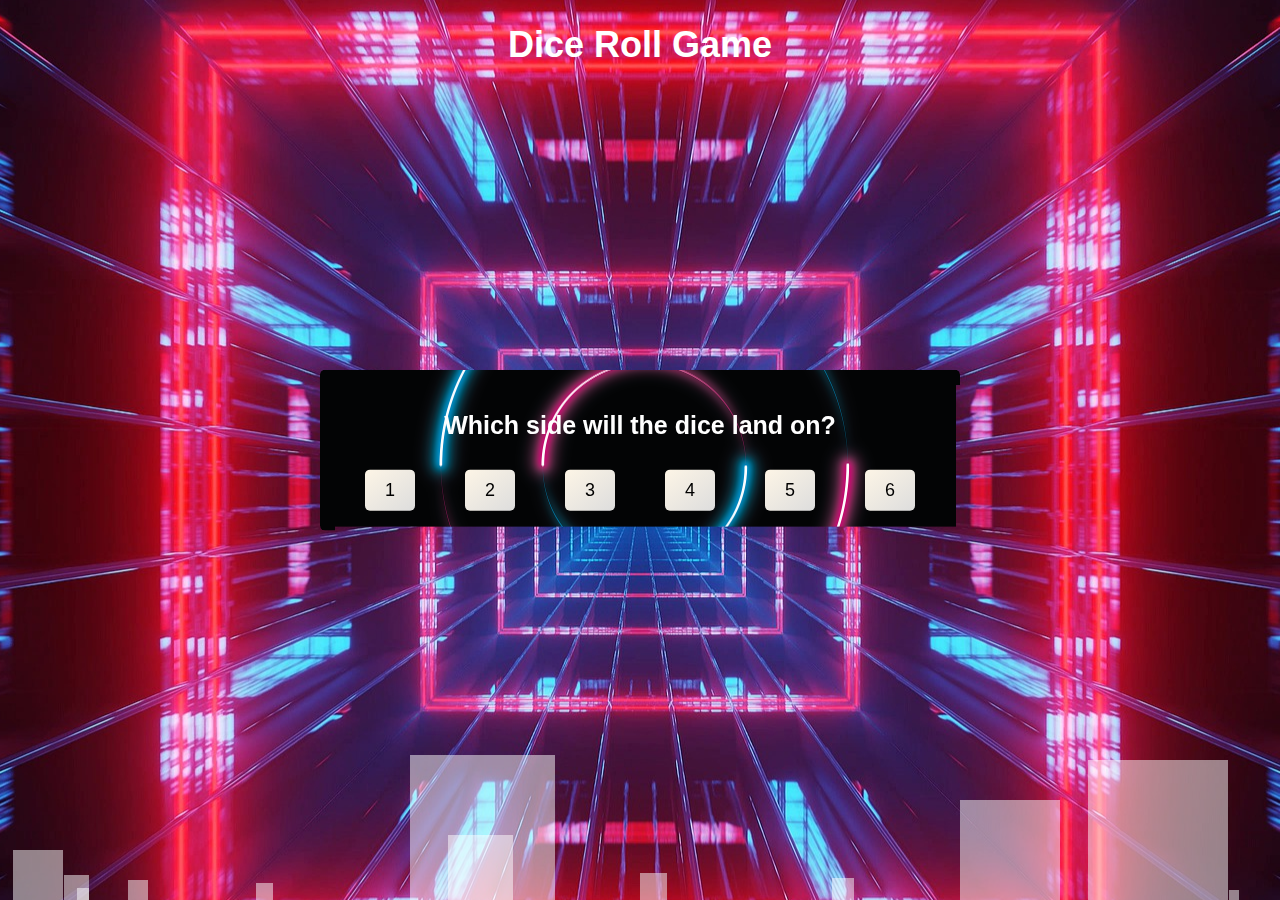
==== commit 2191e7ec: "Added button for team page" ====
--- a/index.html
+++ b/index.html
@@ -3,7 +3,8 @@
 <head>
     <meta charset="UTF-8">
     <meta name="viewport" content="width=device-width, initial-scale=1.0">
-    <title>Dice</title>
+    <title>Dice Roll Game</title>
+    <link rel="icon" type="image/png" href="images/dice.png">
     <link rel="stylesheet" type="text/css" href="style.css">
     <link rel="stylesheet" type="text/css" href="backgroundstyle.css"> 
 </head>
--- a/style.css
+++ b/style.css
@@ -1,22 +1,22 @@
-h1 {
+h1, h2 {
   font-family: cursive, sans-serif;
   text-align: center;
   color: white;
-  font-size: 36px; /* Adjust the font size to your preference */
+}
+
+h1 {
+  font-size: 36px;
 }
 
 h2 {
-  font-family: cursive, sans-serif;
-  text-align: center;
-  color: white;
-  font-size: 25px; /* Adjust the font size to your preference */
+  font-size: 25px;
 }
 
 .container {
   width: 100%;
   max-width: 600px;
   padding: 20px;
-  background: center/cover url("images/tunnel.png"); /* Background positioning and size */
+  background: center/cover url("images/tunnel.png");
   border-radius: 5px;
   box-shadow: 0 0 10px rgba(0, 0, 0, 0.2);
   overflow: hidden;
@@ -26,33 +26,30 @@
   transform: translate(-50%, -50%);
 }
 
-
-.reverse{
+.reverse {
   margin-top: 30px;
   display: flex;
-  flex-direction: reverse; 
+  flex-direction: reverse;
 }
 
 .white-box {
   padding: 10px 20px;
   background: linear-gradient(to right bottom, oldlace, #ddd);
   color: rgb(0, 0, 0);
-  border: none;
   border-radius: 5px;
   cursor: pointer;
-  font-size: 16px;
-  display: block;
   text-align: center;
   text-decoration: none;
-  width: 2%; /* blue button shortened by Sosa */
-  margin: auto; /* added by Sosa */
+  margin: auto;
+  font-family: cursive, sans-serif;
+  font-size: 18px;
 }
 
 .white-box:hover {
   background: gray;
 }
 
-.dice1 {
+.dice1, .dice2 {
   position: relative;
   width: 200px;
   height: 200px;
@@ -61,12 +58,7 @@
 }
 
 .dice2 {
-  position: relative;
-  width: 200px;
-  height: 200px;
-  margin: 100px auto;
-  transform-style: preserve-3d;
-  transform: rotateX(180deg) rotateY(0deg); /* start on face4 */
+  transform: rotateX(180deg) rotateY(0deg);
 }
 
 
@@ -148,13 +140,10 @@
 }
 
 @keyframes fadeIn {
-  0%, 99%{
-    opacity: 0;
-  }
-  100% {
-    opacity: 1;
-  }
-}
+  0%, 99%{ opacity: 0; }
+  100% { opacity: 1;}
+}
+
 @keyframes roll1 {
   0% { transform: rotateX(0deg) rotateY(0deg); }
   16.66% { transform: rotateX(0deg) rotateY(60deg); }
--- a/backgroundstyle.css
+++ b/backgroundstyle.css
@@ -1,171 +1,141 @@
-/* backgroundstyle.css */
 body {
-    background: url("images/neon.jpg") center/cover no-repeat;
-    background-position: center 5%; /* Adjust the percentage to move the image down */
+    background: url("images/neon.jpg") center 5%;
     margin: 0;
     padding: 0;
-  }
+}
   
-.die
-{
-    top: 0;
-    left: 0;
-    width: 100%;
-    height: 100%;
-    overflow: hidden;
+.die {
+top: 0;
+left: 0;
+width: 100%;
+height: 100%;
+overflow: hidden;
 }
 
-.die li
-{
-    background: rgba(255, 255, 255, 0.5);
-    position: absolute;
-    list-style: none;
-    display: block;
-    width: 20px;
-    height: 20px;
-    animation: animate 5s linear infinite;
-    bottom: 0px;
-    
+.die li {
+background: rgba(255, 255, 255, 0.5);
+position: absolute;
+list-style: none;
+display: block;
+width: 20px;
+height: 20px;
+animation: animate 5s linear infinite;
+bottom: 0;
 }
 
-.die li:nth-child(1)
-{
-    left: 1%;
-    width: 50px;
-    height: 50px;
-    animation-duration: 5s;
+.die li:nth-child(1) {
+left: 1%;
+width: 50px;
+height: 50px;
+animation-duration: 5s;
 }
 
-
-.die li:nth-child(2)
-{
-    left: 5%;
-    width: 25px;
-    height: 25px;
-    animation-duration: 25s;
+.die li:nth-child(2) {
+left: 5%;
+width: 25px;
+height: 25px;
+animation-duration: 25s;
 }
 
-.die li:nth-child(3)
-{
-    left: 10%;
-    width: 20px;
-    height: 20px;
-    animation-duration: 11s;
+.die li:nth-child(3) {
+left: 10%;
+width: 20px;
+height: 20px;
+animation-duration: 11s;
 }
 
-.die li:nth-child(4)
-{
-    left: 35%;
-    width: 65px;
-    height: 65px;
-    animation-duration: 21s;
+.die li:nth-child(4) {
+left: 35%;
+width: 65px;
+height: 65px;
+animation-duration: 21s;
 }
 
-.die li:nth-child(5)
-{
-    left: 65%;
-    width: 22px;
-    height: 22px;
-    animation-duration: 15s;
+.die li:nth-child(5) {
+left: 65%;
+width: 22px;
+height: 22px;
+animation-duration: 15s;
 }
 
-.die li:nth-child(6)
-{
-    left: 75%;
-    width: 100px;
-    height: 100px;
-    animation-duration: 7s;
+.die li:nth-child(6) {
+left: 75%;
+width: 100px;
+height: 100px;
+animation-duration: 7s;
 }
 
-.die li:nth-child(7)
-{
-    left: 32%;
-    width: 145px;
-    height: 145px;
-    animation-duration: 18s;
+.die li:nth-child(7) {
+left: 32%;
+width: 145px;
+height: 145px;
+animation-duration: 18s;
 }
 
-.die li:nth-child(8)
-{
-    left: 50%;
-    width: 27px;
-    height: 27px;
-    animation-duration: 40s;
+.die li:nth-child(8) {
+left: 50%;
+width: 27px;
+height: 27px;
+animation-duration: 40s;
 }
 
-.die li:nth-child(9)
-{
-    left: 20%;
-    width: 17px;
-    height: 17px;
-    animation-duration: 30s;
+.die li:nth-child(9) {
+left: 20%;
+width: 17px;
+height: 17px;
+animation-duration: 30s;
 }
 
-.die  li:nth-child(10)
-{
-    left: 85%;
-    width: 140px;
-    height: 140px;
-    animation-duration: 11s;
+.die li:nth-child(10) {
+left: 85%;
+width: 140px;
+height: 140px;
+animation-duration: 11s;
 }
 
-.die  li:nth-child(11)
-{
-    left: 96%;
-    width: 10px;
-    height: 10px;
-    animation-duration: 8s;
+.die li:nth-child(11) {
+left: 96%;
+width: 10px;
+height: 10px;
+animation-duration: 8s;
 }
 
-.die  li:nth-child(12)
-{
-    left: 6%;
-    width: 12px;
-    height: 12px;
-    animation-duration: 4s;
+.die li:nth-child(12) {
+left: 6%;
+width: 12px;
+height: 12px;
+animation-duration: 4s;
 }
 
-@keyframes animate 
-{
-
-    50%
-    {
-        transform: translateY(0) rotate(0deg);
-        opacity: 1;
-        border-radius: 0;
-    }
-
-    50%
-    {
-        transform: translateY(-1000px) rotate(720deg);
-        opacity: 1;
-        border-radius: 0%;
-    }
-
-
+@keyframes animate {
+50% {
+    transform: translateY(0) rotate(0deg);
+    opacity: 1;
+    border-radius: 0;
+}
+50% {
+    transform: translateY(-1000px) rotate(720deg);
+    opacity: 1;
+    border-radius: 0%;
+}
 }
 
-.back 
-{
-  --b: 5px;  /* border thickness */
-  --d: -1px; /* distance from the edge */
-  --o: 15px; /* offset on hover */
-  --s: 1;    /* direction of the hover effect (+1 or -1)*/
-  
-  --_d: calc(var(--d) + var(--s)*1em);
-  --_g: calc(100% - 2*(var(--_d) + var(--b)));
-  --_m:
-    conic-gradient(from 90deg at var(--_d) var(--_d),#0000 25%,#000 0)
-     0 0/calc(100% - var(--_d)) calc(100% - var(--_d)),
-    linear-gradient(#000 0 0) 50%/var(--_g) var(--_g) no-repeat;
-  -webkit-mask: var(--_m);
-          mask: var(--_m);
-  font-size: 0;
-  cursor: pointer;
-  transition: .35s;
+.back {
+--b: 5px;
+--d: -1px;
+--o: 15px;
+--s: 1;
+--_d: calc(var(--d) + var(--s) * 1em);
+--_g: calc(100% - 2 * (var(--_d) + var(--b)));
+--_m: conic-gradient(from 90deg at var(--_d) var(--_d), #0000 25%, #000 0) 0 0/calc(100% - var(--_d)) calc(100% - var(--_d)), linear-gradient(#000 0 0) 50% / var(--_g) var(--_g) no-repeat;
+-webkit-mask: var(--_m);
+mask: var(--_m);
+font-size: 0;
+cursor: pointer;
+transition: 0.35s;
 }
 
-.back:hover 
-{
-  font-size: var(--o);
+.back:hover {
+font-size: var(--o);
 }
+  